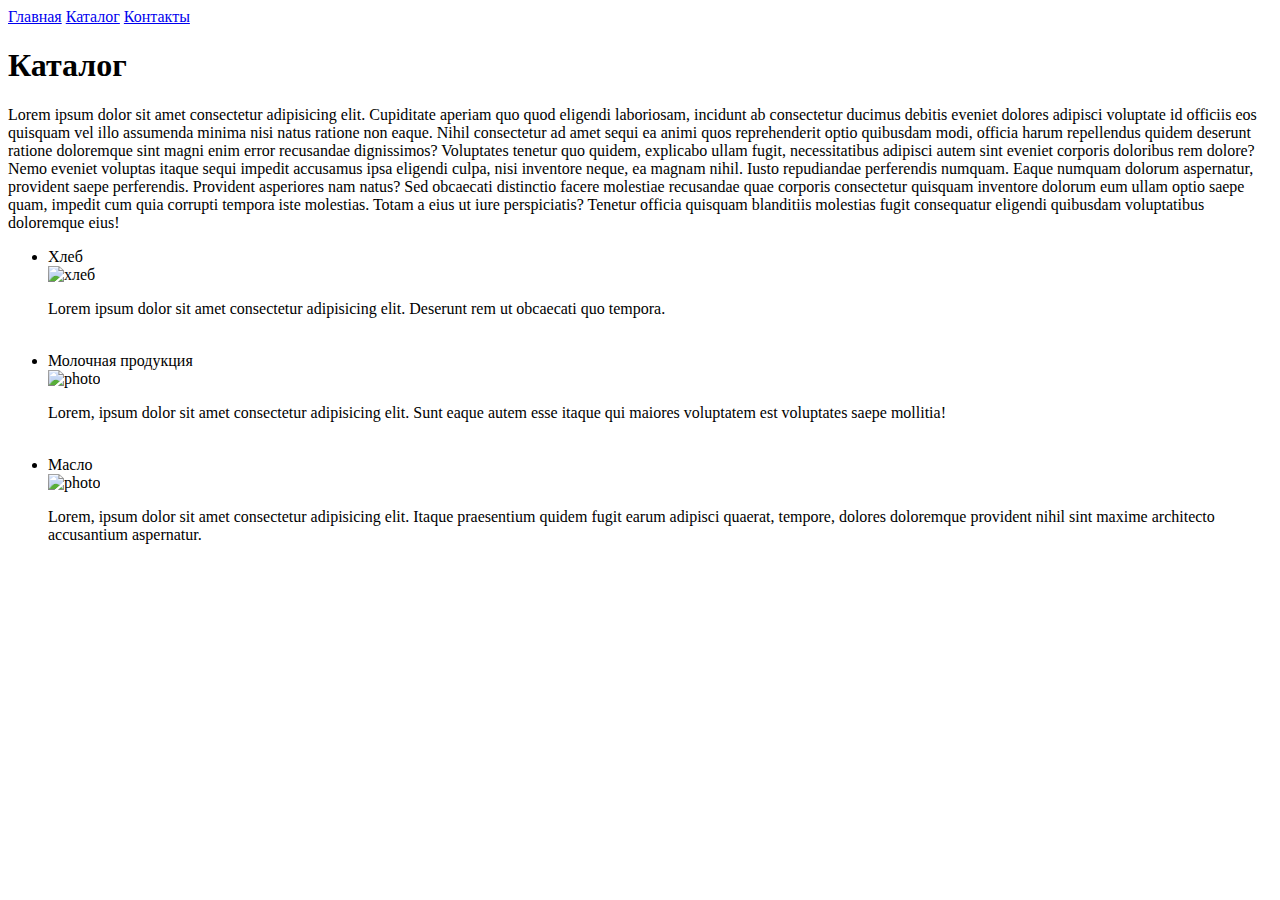
==== catalog/catalog.html @ 3a040ac6 "added catalog" ====
<!DOCTYPE html>
<html lang="en">
<head>
    <meta charset="UTF-8">
    <meta name="viewport" content="width=device-width, initial-scale=1.0">
    <title>Document</title>
</head>
<body>
    <a href="../index.html">Главная</a>
    <a href="#">Каталог</a>
    <a href="../contacts.html">Контакты</a>
    <h1>Каталог</h1>
    <p>Lorem ipsum dolor sit amet consectetur adipisicing elit. Cupiditate aperiam quo quod eligendi laboriosam, incidunt ab consectetur ducimus debitis eveniet dolores adipisci voluptate id officiis eos quisquam vel illo assumenda minima nisi natus ratione non eaque. Nihil consectetur ad amet sequi ea animi quos reprehenderit optio quibusdam modi, officia harum repellendus quidem deserunt ratione doloremque sint magni enim error recusandae dignissimos? Voluptates tenetur quo quidem, explicabo ullam fugit, necessitatibus adipisci autem sint eveniet corporis doloribus rem dolore? Nemo eveniet voluptas itaque sequi impedit accusamus ipsa eligendi culpa, nisi inventore neque, ea magnam nihil. Iusto repudiandae perferendis numquam. Eaque numquam dolorum aspernatur, provident saepe perferendis. Provident asperiores nam natus? Sed obcaecati distinctio facere molestiae recusandae quae corporis consectetur quisquam inventore dolorum eum ullam optio saepe quam, impedit cum quia corrupti tempora iste molestias. Totam a eius ut iure perspiciatis? Tenetur officia quisquam blanditiis molestias fugit consequatur eligendi quibusdam voluptatibus doloremque eius!</p>
    <ul>
    
    <li> Хлеб </li>
    <img width="300" src="../img/breads-assorted-types-brazilian-breads-bakery-products_491130-2833.avif" alt="хлеб"> 
    <p>Lorem ipsum dolor sit amet consectetur adipisicing elit. Deserunt rem ut obcaecati quo tempora.</p> <br>
    
    <li>Молочная продукция</li>
    <img  width="300" src="../img/dairy-products_114579-8759.jpg" alt="photo">
    <p>Lorem, ipsum dolor sit amet consectetur adipisicing elit. Sunt eaque autem esse itaque qui maiores voluptatem est voluptates saepe mollitia!</p> <br>

    <li>Масло</li>
    <img width="300" src="../img/soybean-oil-soybean-food-beverage-products-food-nutrition-concept_1150-26352.jpg" alt="photo">
    <p>Lorem, ipsum dolor sit amet consectetur adipisicing elit. Itaque praesentium quidem fugit earum adipisci quaerat, tempore, dolores doloremque provident nihil sint maxime architecto accusantium aspernatur.</p> <br>

    </ul>
    
</body>
</html>
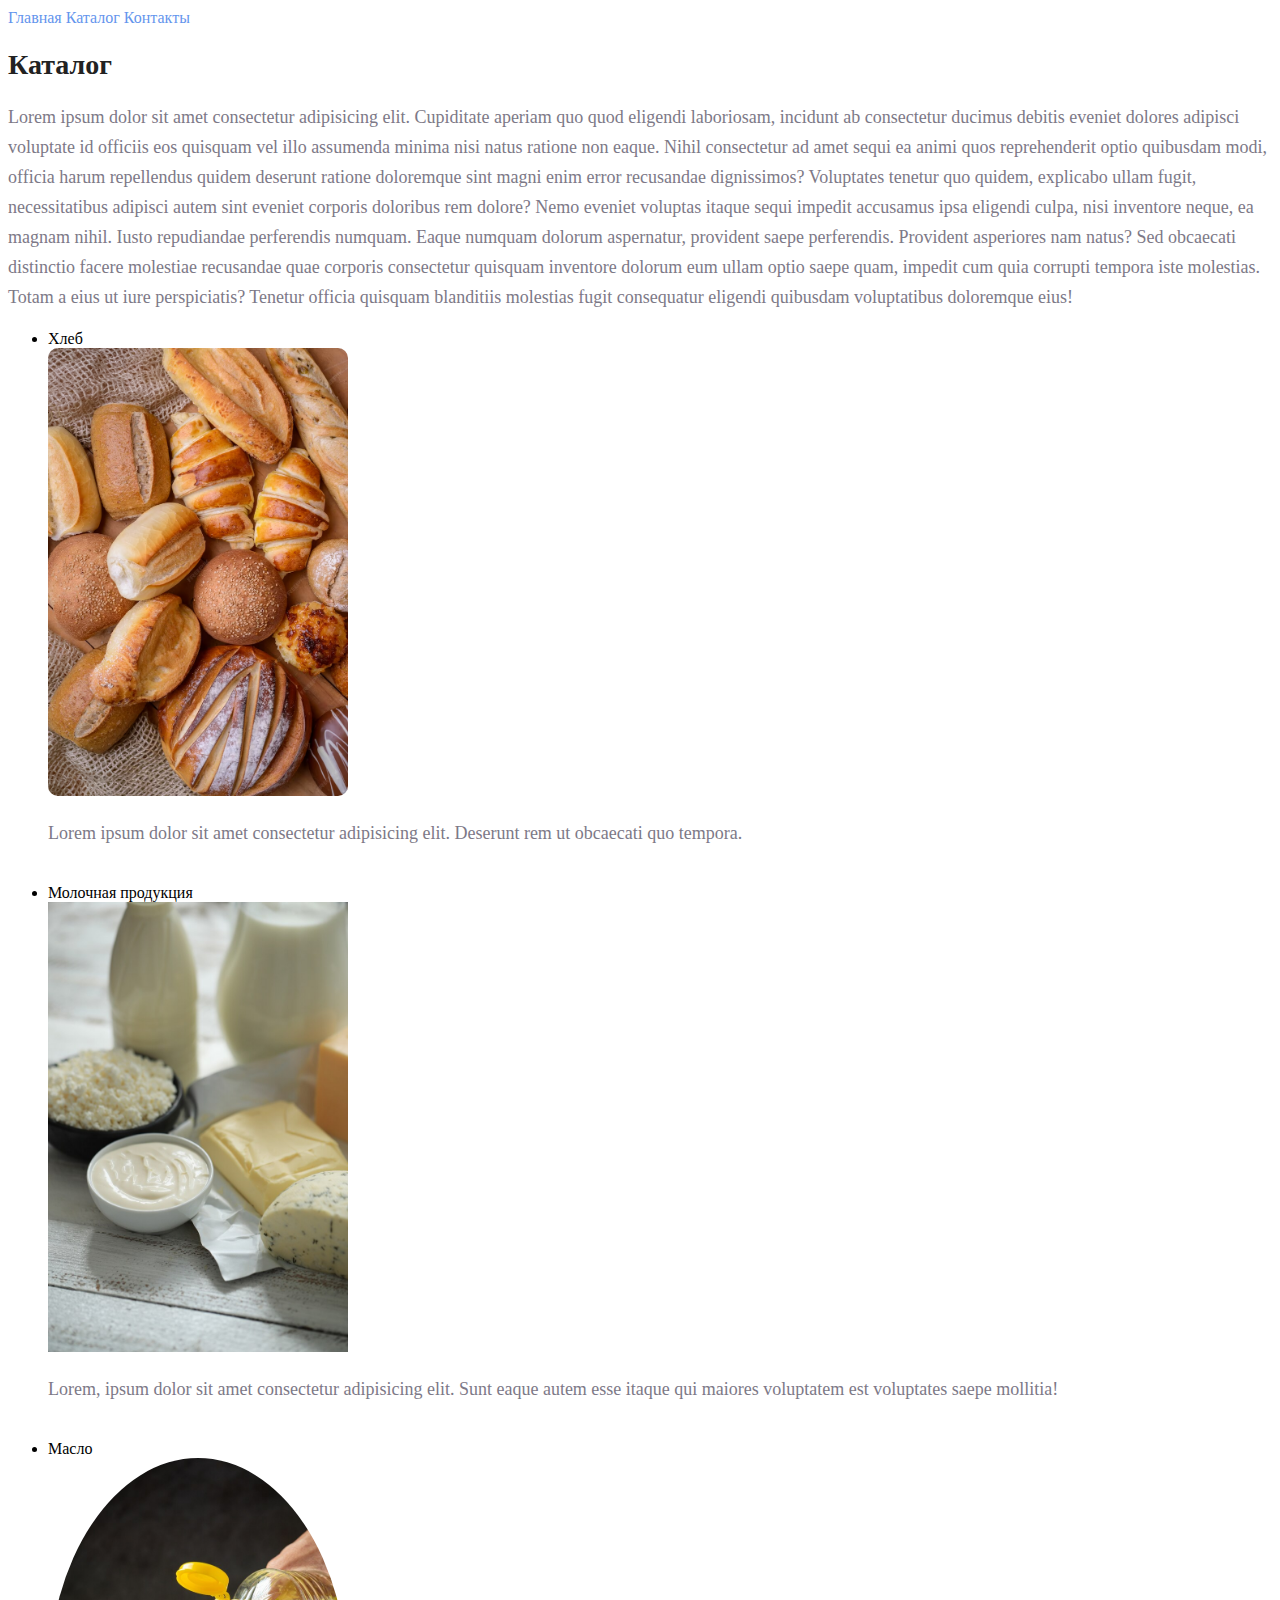
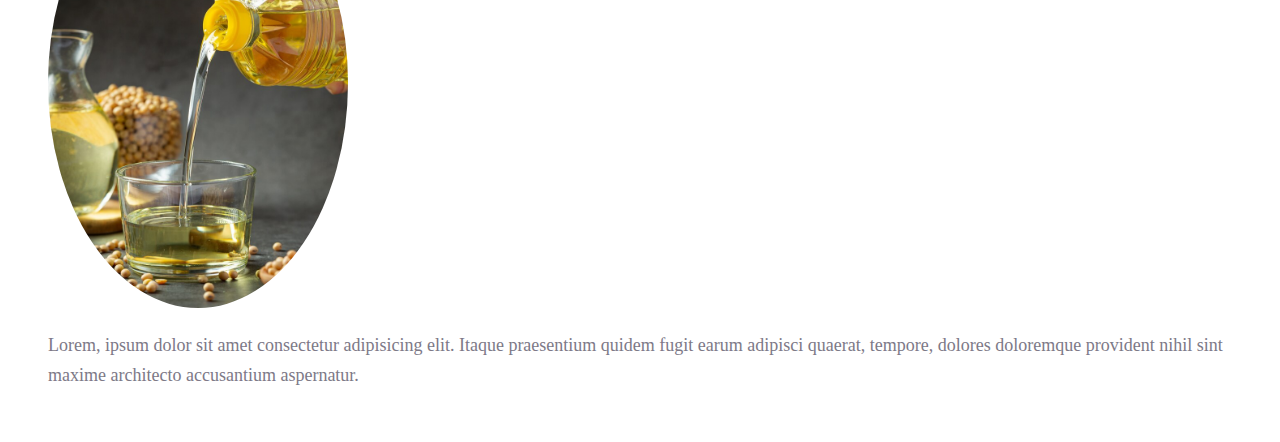
==== commit 5d44a62e: "added no necesery things" ====
--- a/catalog/catalog.html
+++ b/catalog/catalog.html
@@ -4,26 +4,27 @@
     <meta charset="UTF-8">
     <meta name="viewport" content="width=device-width, initial-scale=1.0">
     <title>Document</title>
+    <link rel="stylesheet" href="../style.css">
 </head>
 <body>
-    <a href="../index.html">Главная</a>
-    <a href="#">Каталог</a>
-    <a href="../contacts.html">Контакты</a>
-    <h1>Каталог</h1>
-    <p>Lorem ipsum dolor sit amet consectetur adipisicing elit. Cupiditate aperiam quo quod eligendi laboriosam, incidunt ab consectetur ducimus debitis eveniet dolores adipisci voluptate id officiis eos quisquam vel illo assumenda minima nisi natus ratione non eaque. Nihil consectetur ad amet sequi ea animi quos reprehenderit optio quibusdam modi, officia harum repellendus quidem deserunt ratione doloremque sint magni enim error recusandae dignissimos? Voluptates tenetur quo quidem, explicabo ullam fugit, necessitatibus adipisci autem sint eveniet corporis doloribus rem dolore? Nemo eveniet voluptas itaque sequi impedit accusamus ipsa eligendi culpa, nisi inventore neque, ea magnam nihil. Iusto repudiandae perferendis numquam. Eaque numquam dolorum aspernatur, provident saepe perferendis. Provident asperiores nam natus? Sed obcaecati distinctio facere molestiae recusandae quae corporis consectetur quisquam inventore dolorum eum ullam optio saepe quam, impedit cum quia corrupti tempora iste molestias. Totam a eius ut iure perspiciatis? Tenetur officia quisquam blanditiis molestias fugit consequatur eligendi quibusdam voluptatibus doloremque eius!</p>
+    <a class="link" href="../index.html">Главная</a>
+    <a class="link" href="#">Каталог</a>
+    <a class="link" href="../contacts.html">Контакты</a>
+    <h1 class="header1">Каталог</h1>
+    <p class="text">Lorem ipsum dolor sit amet consectetur adipisicing elit. Cupiditate aperiam quo quod eligendi laboriosam, incidunt ab consectetur ducimus debitis eveniet dolores adipisci voluptate id officiis eos quisquam vel illo assumenda minima nisi natus ratione non eaque. Nihil consectetur ad amet sequi ea animi quos reprehenderit optio quibusdam modi, officia harum repellendus quidem deserunt ratione doloremque sint magni enim error recusandae dignissimos? Voluptates tenetur quo quidem, explicabo ullam fugit, necessitatibus adipisci autem sint eveniet corporis doloribus rem dolore? Nemo eveniet voluptas itaque sequi impedit accusamus ipsa eligendi culpa, nisi inventore neque, ea magnam nihil. Iusto repudiandae perferendis numquam. Eaque numquam dolorum aspernatur, provident saepe perferendis. Provident asperiores nam natus? Sed obcaecati distinctio facere molestiae recusandae quae corporis consectetur quisquam inventore dolorum eum ullam optio saepe quam, impedit cum quia corrupti tempora iste molestias. Totam a eius ut iure perspiciatis? Tenetur officia quisquam blanditiis molestias fugit consequatur eligendi quibusdam voluptatibus doloremque eius!</p>
     <ul>
     
     <li> Хлеб </li>
-    <img width="300" src="../img/breads-assorted-types-brazilian-breads-bakery-products_491130-2833.avif" alt="хлеб"> 
-    <p>Lorem ipsum dolor sit amet consectetur adipisicing elit. Deserunt rem ut obcaecati quo tempora.</p> <br>
+    <img class="image1" width="300" src="../img/breads-assorted-types-brazilian-breads-bakery-products_491130-2833.avif" alt="хлеб"> 
+    <p class="text">Lorem ipsum dolor sit amet consectetur adipisicing elit. Deserunt rem ut obcaecati quo tempora.</p> <br>
     
     <li>Молочная продукция</li>
-    <img  width="300" src="../img/dairy-products_114579-8759.jpg" alt="photo">
-    <p>Lorem, ipsum dolor sit amet consectetur adipisicing elit. Sunt eaque autem esse itaque qui maiores voluptatem est voluptates saepe mollitia!</p> <br>
+    <img   width="300" src="../img/dairy-products_114579-8759.jpg" alt="photo">
+    <p class="text">Lorem, ipsum dolor sit amet consectetur adipisicing elit. Sunt eaque autem esse itaque qui maiores voluptatem est voluptates saepe mollitia!</p> <br>
 
     <li>Масло</li>
-    <img width="300" src="../img/soybean-oil-soybean-food-beverage-products-food-nutrition-concept_1150-26352.jpg" alt="photo">
-    <p>Lorem, ipsum dolor sit amet consectetur adipisicing elit. Itaque praesentium quidem fugit earum adipisci quaerat, tempore, dolores doloremque provident nihil sint maxime architecto accusantium aspernatur.</p> <br>
+    <img class="image3" width="300" src="../img/soybean-oil-soybean-food-beverage-products-food-nutrition-concept_1150-26352.jpg" alt="photo">
+    <p class="text">Lorem, ipsum dolor sit amet consectetur adipisicing elit. Itaque praesentium quidem fugit earum adipisci quaerat, tempore, dolores doloremque provident nihil sint maxime architecto accusantium aspernatur.</p> <br>
 
     </ul>
     
--- a/style.css
+++ b/style.css
@@ -0,0 +1,56 @@
+a{
+    text-decoration: none;
+}
+
+.link{
+    color: cornflowerblue;
+    font-size: 16px;
+    line-height: 20px;
+}
+.link:hover{
+    color: crimson;
+}
+
+.header1{
+    color: #222222;
+    font-size: 28px;
+    line-height: 36px;
+    font-weight: bold;
+}
+
+.text{
+    font-style: normal;
+    font-weight: 300;
+    font-size: 18px;
+    line-height: 30px;
+    color: #7D7987;
+}
+
+.header2{
+    color: coral;
+    font-style: normal;
+    font-weight: 700;
+    font-size: 36px;
+    line-height: 80px;
+}
+
+.image1{
+    border-radius: 10px;
+    width: 300px;
+}
+
+.image3{
+    border-radius: 50%;
+    width: 300px;
+}
+
+.image3:hover{
+    transform: scale(1.1);
+    box-shadow: 20px 20px 5px 10px rgba(0,0,0,0.3);
+    transition: transform 500ms, box-shadow 500ms;
+}
+
+p::selection{
+    color: aqua;
+    background-color: palevioletred;
+}